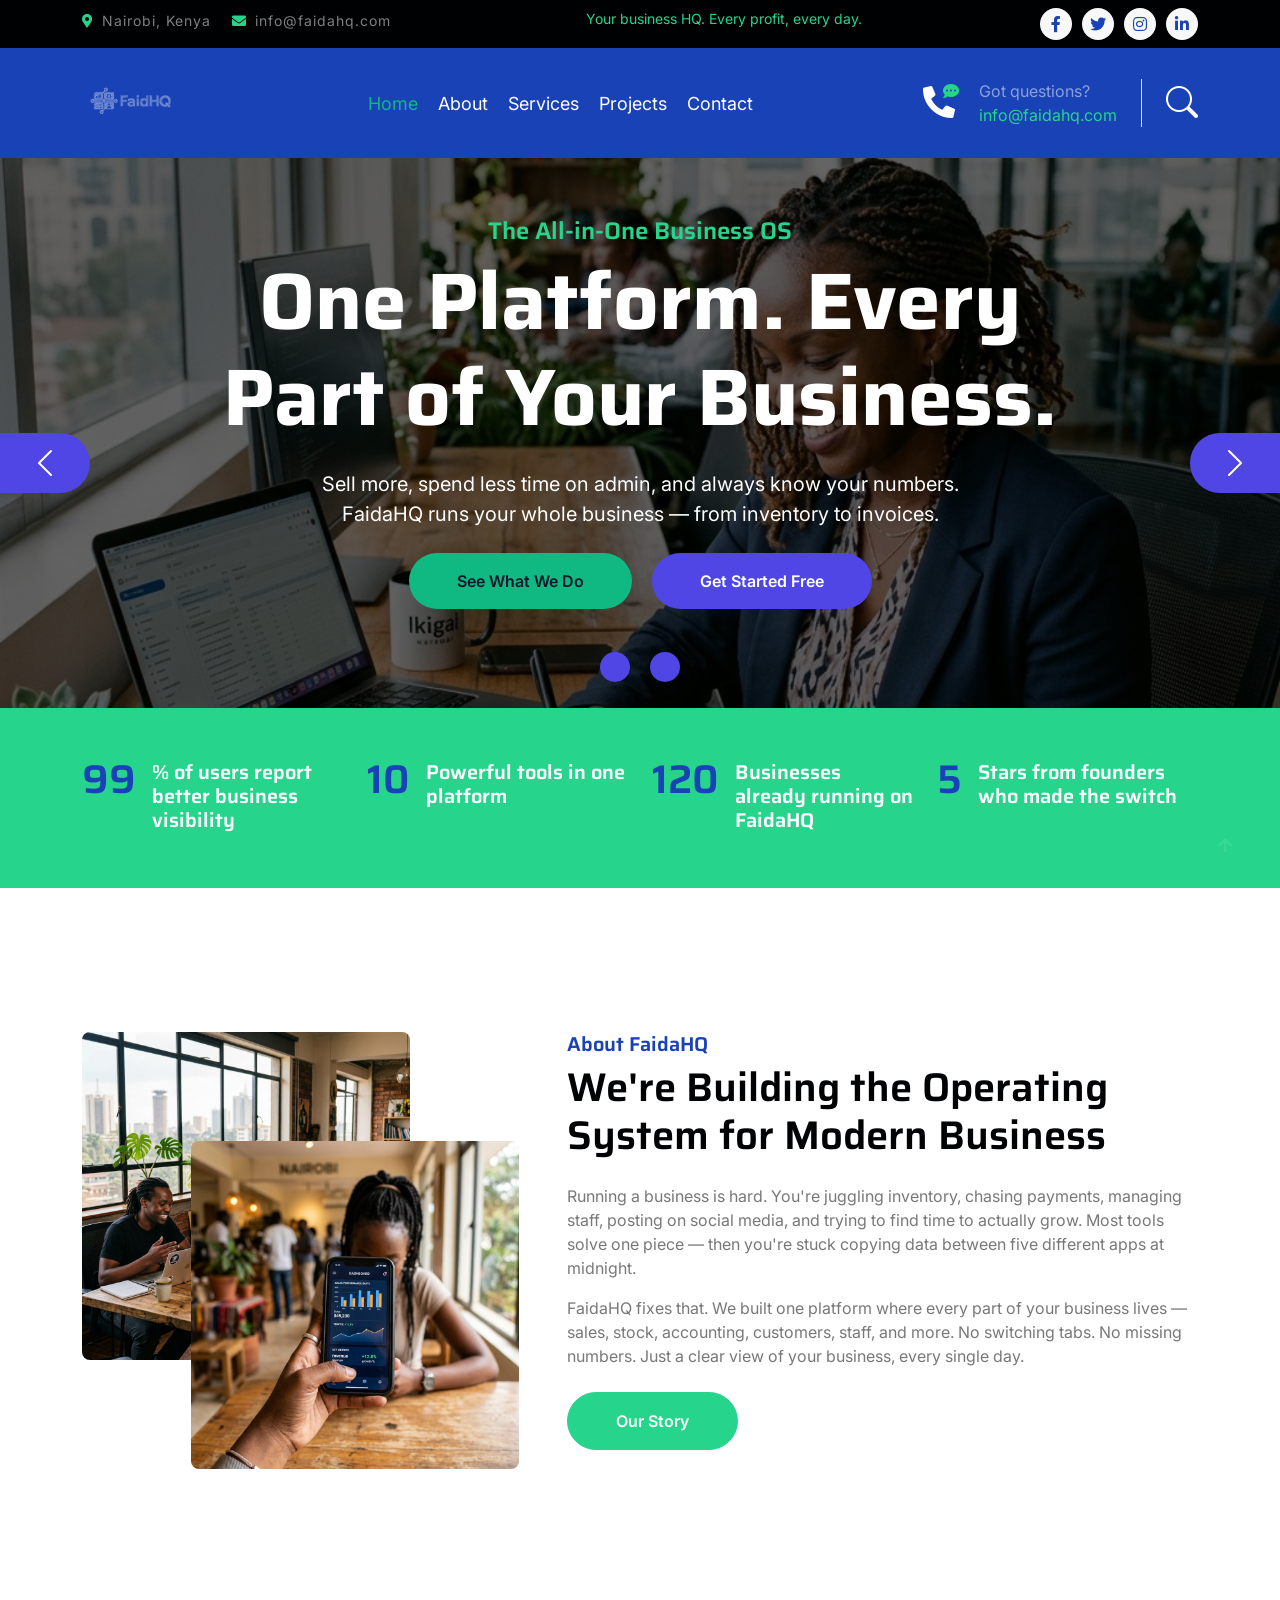
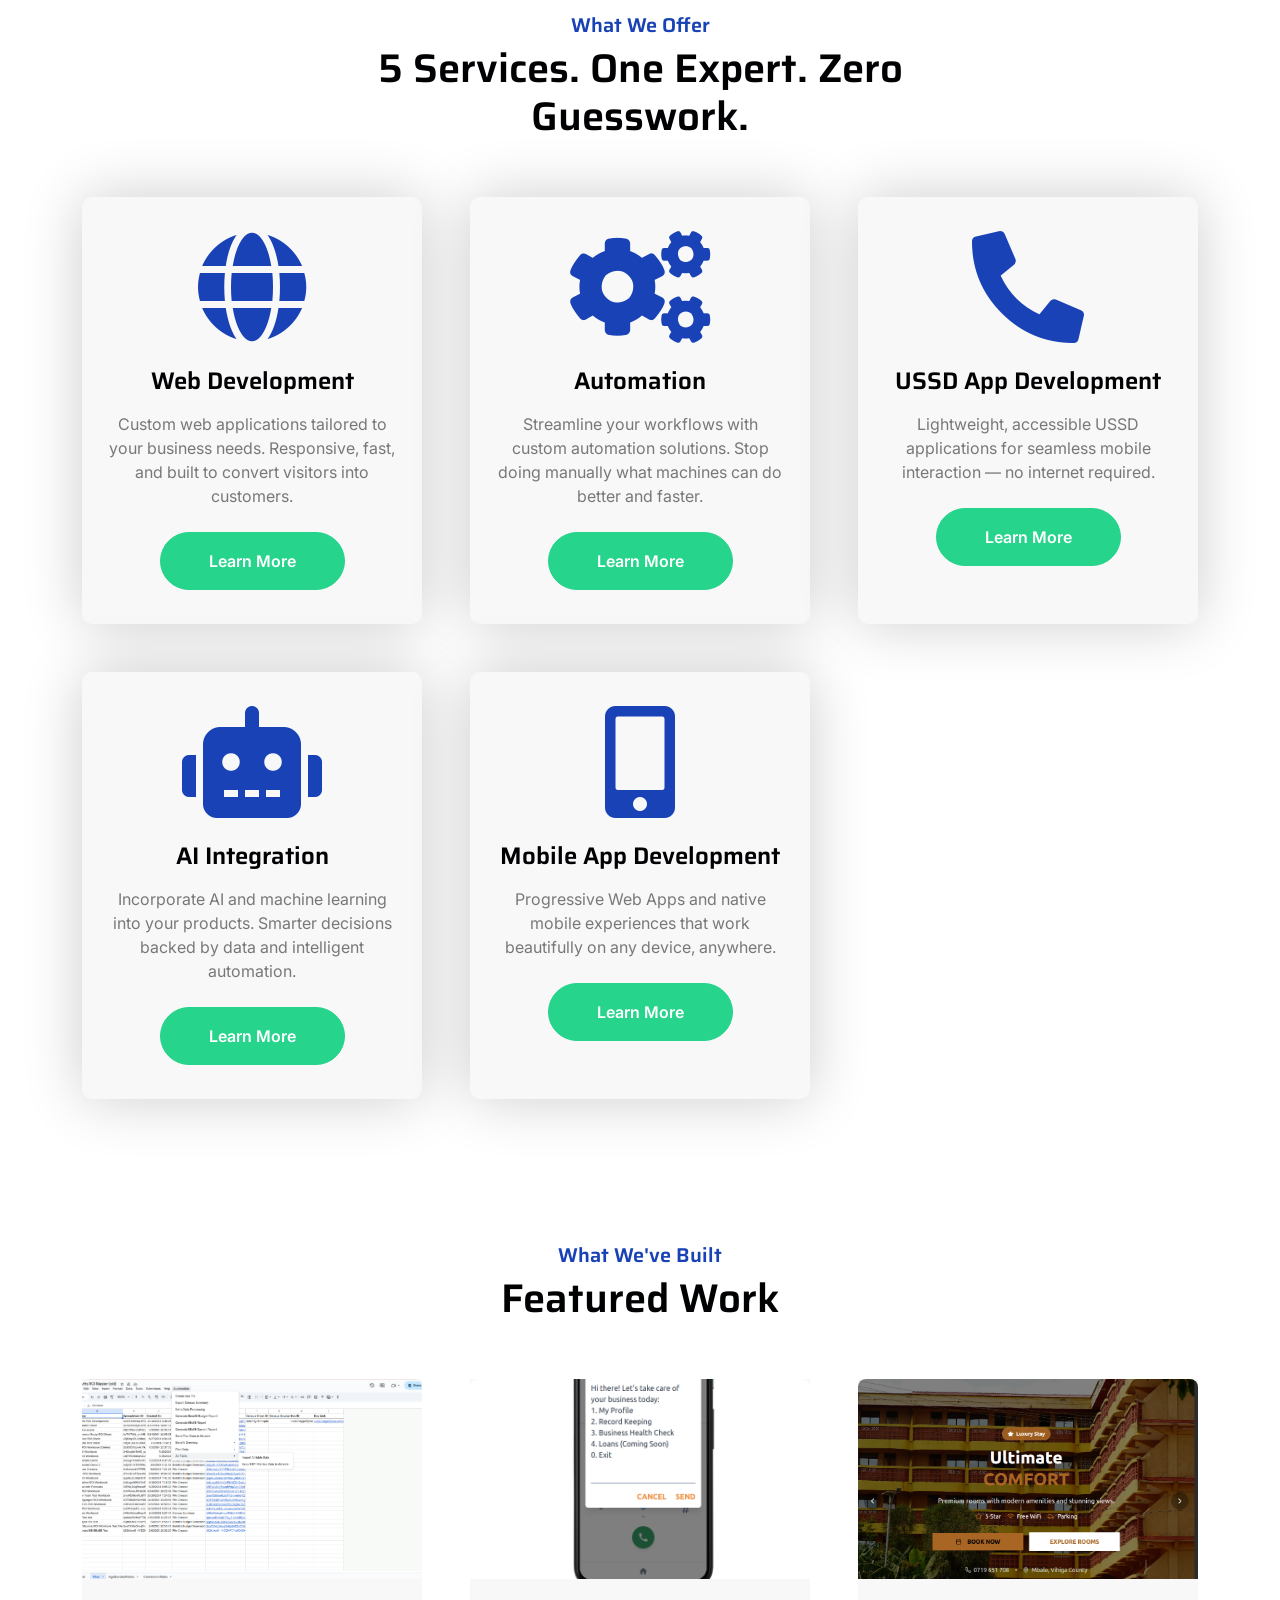
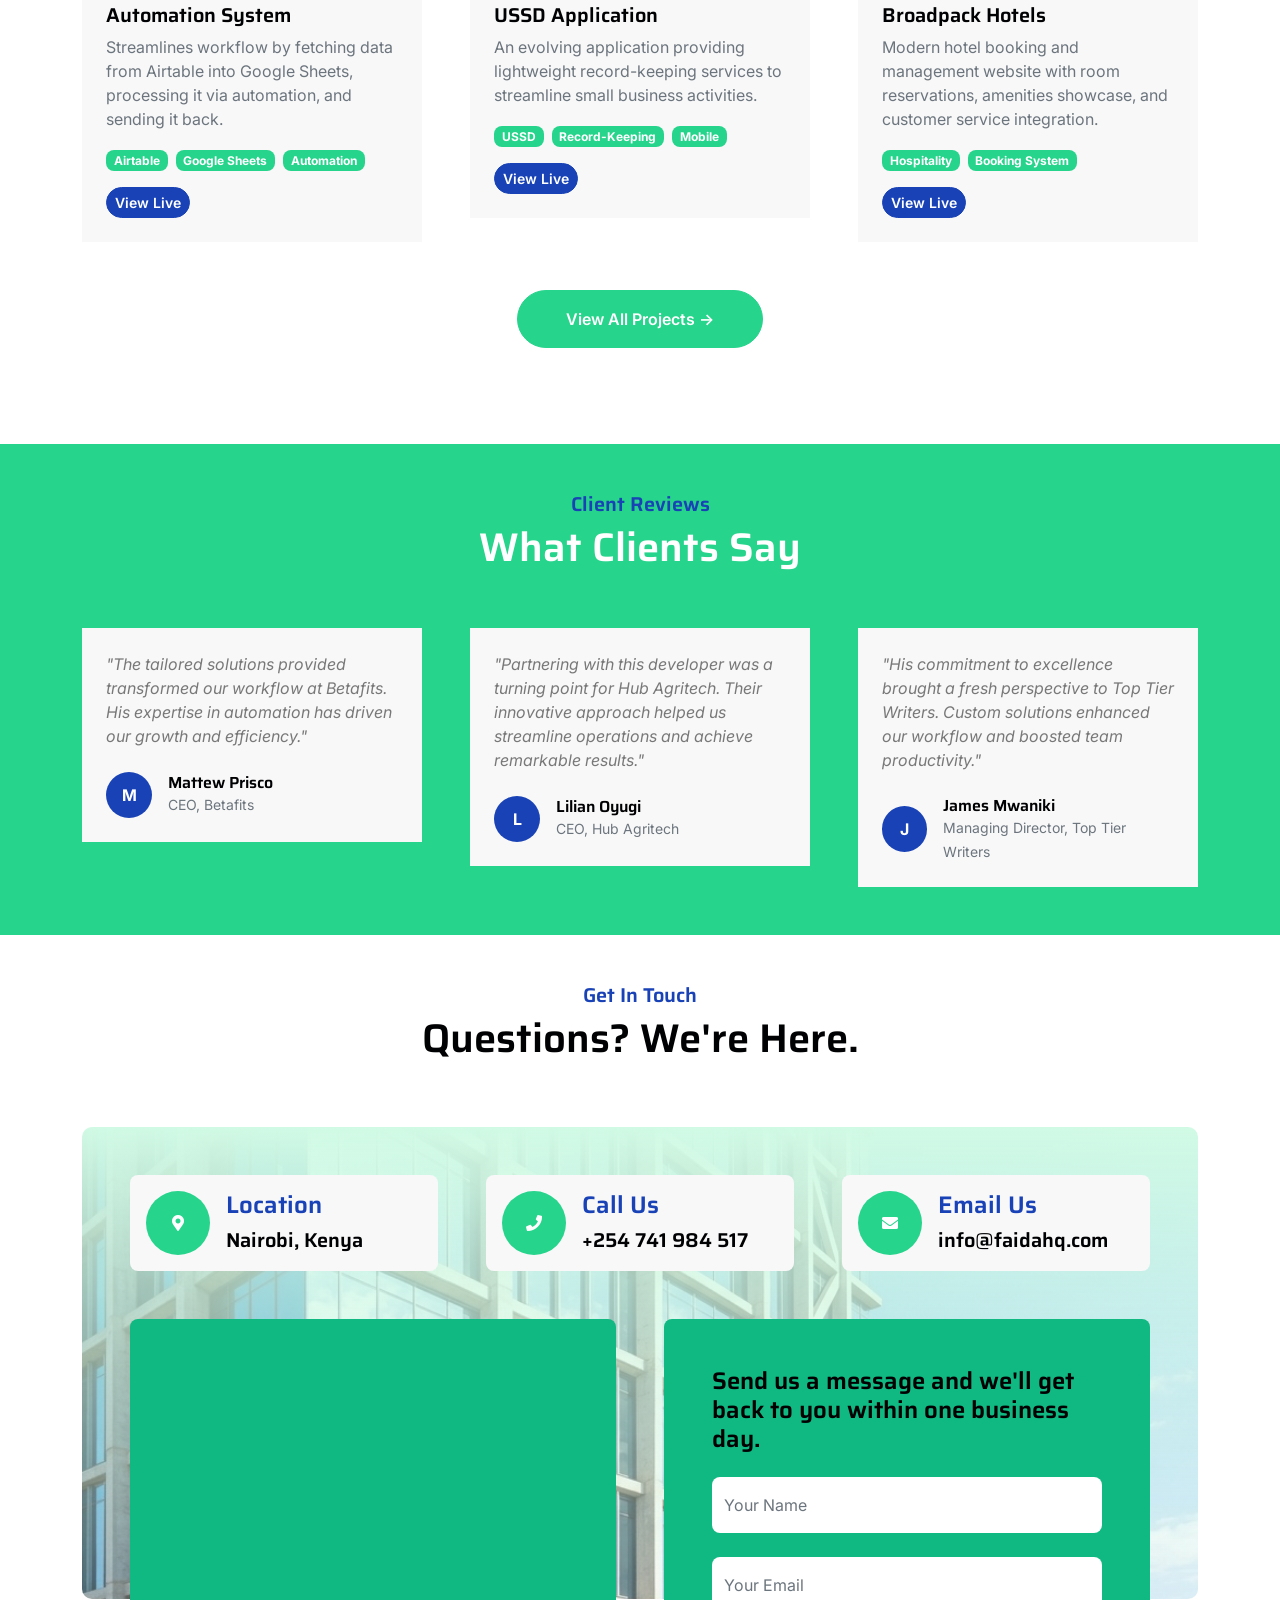
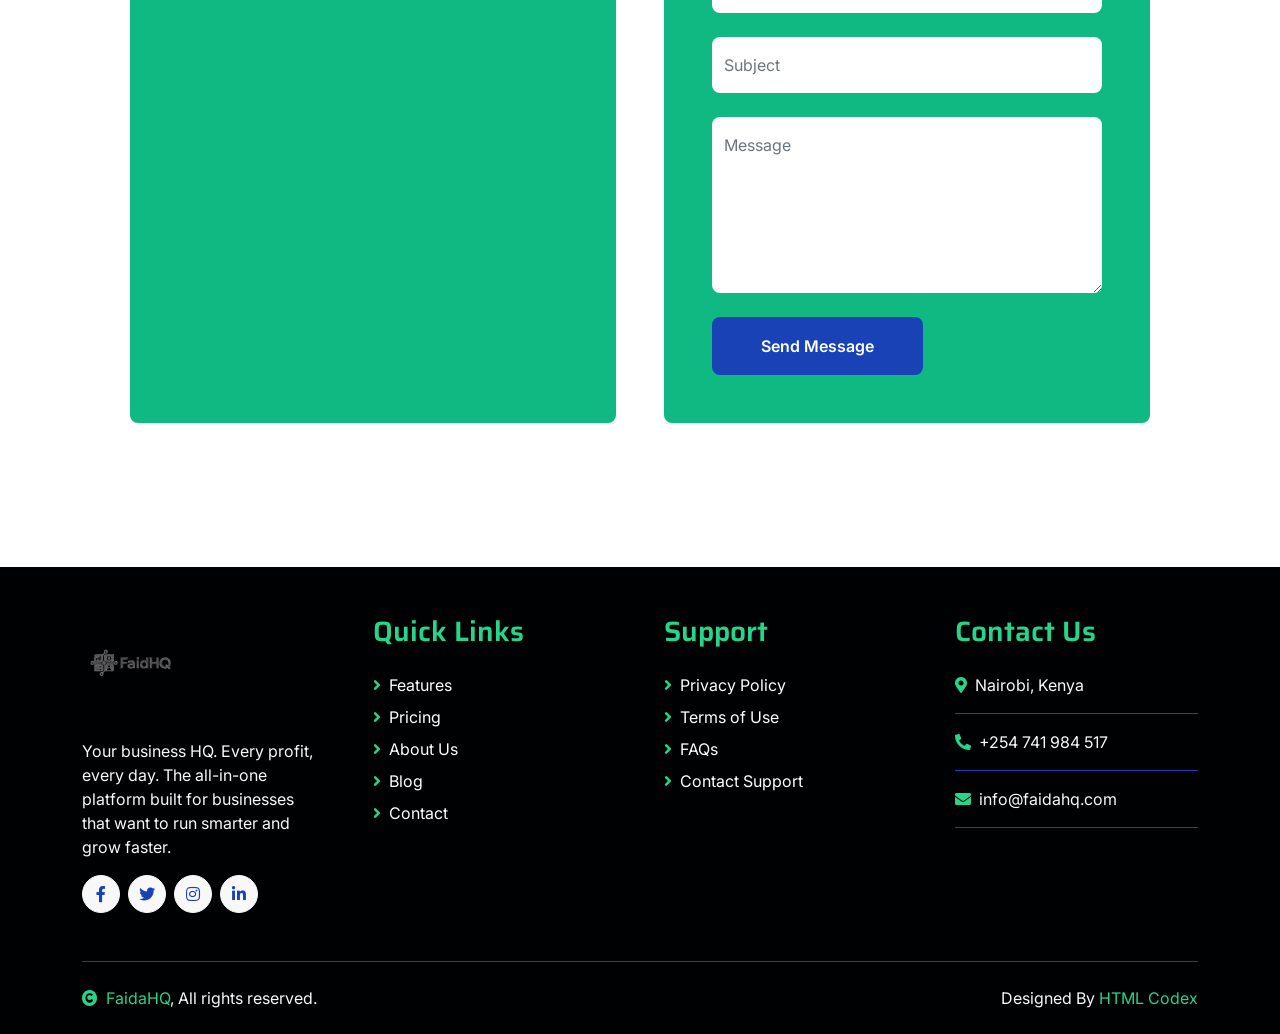
==== index.html @ f191b450 "Initial Commit" ====
<!doctype html>
<html lang="en">
   <head>
      <meta charset="utf-8" />
      <title>FaidaHQ - Your Business Operating System</title>
      <meta content="width=device-width, initial-scale=1.0" name="viewport" />
      <meta
         content="business OS, inventory management, sales tracking, AI business agent, e-commerce"
         name="keywords"
      />
      <meta
         content="FaidaHQ is the all-in-one business operating system. Sell more, automate the boring stuff, and always know your numbers."
         name="description"
      />

      <!-- Google Web Fonts -->
      <link rel="preconnect" href="https://fonts.googleapis.com" />
      <link rel="preconnect" href="https://fonts.gstatic.com" crossorigin />
      <link
         href="https://fonts.googleapis.com/css2?family=Inter:wght@400;500;600&family=Saira:wght@500;600;700&display=swap"
         rel="stylesheet"
      />

      <!-- Icon Font Stylesheet -->
      <link
         href="https://cdnjs.cloudflare.com/ajax/libs/font-awesome/5.10.0/css/all.min.css"
         rel="stylesheet"
      />
      <link
         href="https://cdn.jsdelivr.net/npm/bootstrap-icons@1.4.1/font/bootstrap-icons.css"
         rel="stylesheet"
      />

      <!-- Libraries Stylesheet -->
      <link href="/lib/animate/animate.min.css" rel="stylesheet" />

      <!-- Customized Bootstrap Stylesheet -->
      <link href="/css/bootstrap.min.css" rel="stylesheet" />

      <!-- Template Stylesheet -->
      <link href="/css/style.css" rel="stylesheet" />
   </head>

   <body>
      <!-- Spinner Start -->
      <div
         id="spinner"
         class="show position-fixed translate-middle w-100 vh-100 top-50 start-50 d-flex align-items-center justify-content-center"
      >
         <div class="spinner-grow text-primary" role="status"></div>
      </div>
      <!-- Spinner End -->

      
      <faidahq-navbar active="home"></faidahq-navbar>
      <!-- Carousel Start -->
      <div class="container-fluid px-0">
         <div id="carouselId" class="carousel slide" data-bs-ride="carousel">
            <ol class="carousel-indicators">
               <li
                  data-bs-target="#carouselId"
                  data-bs-slide-to="0"
                  class="active"
                  aria-current="true"
                  aria-label="First slide"
               ></li>
               <li
                  data-bs-target="#carouselId"
                  data-bs-slide-to="1"
                  aria-label="Second slide"
               ></li>
            </ol>
            <div class="carousel-inner" role="listbox">
               <div class="carousel-item active">
                  <img
                     src="/img/carousel-1.jpg"
                     class="img-fluid"
                     alt="FaidaHQ Business OS"
                  />
                  <div class="carousel-caption">
                     <div class="container carousel-content">
                        <h6 class="text-secondary h4 animated fadeInUp">
                           The All-in-One Business OS
                        </h6>
                        <h1
                           class="text-white display-1 mb-4 animated fadeInRight"
                        >
                           One Platform. Every Part of Your Business.
                        </h1>
                        <p
                           class="mb-4 text-white fs-5 animated fadeInDown d-none d-md-block"
                        >
                           Sell more, spend less time on admin, and always know
                           your numbers. FaidaHQ runs your whole business — from
                           inventory to invoices.
                        </p>
                        <div class="carousel-btns">
                           <a href="/service/" class="me-2"
                              ><button
                                 type="button"
                                 class="px-4 py-sm-3 px-sm-5 btn btn-primary rounded-pill carousel-content-btn1 animated fadeInLeft"
                              >
                                 See What We Do
                              </button></a
                           >
                           <a href="/contact/" class="ms-2"
                              ><button
                                 type="button"
                                 class="px-4 py-sm-3 px-sm-5 btn btn-primary rounded-pill carousel-content-btn2 animated fadeInRight"
                              >
                                 Get Started Free
                              </button></a
                           >
                        </div>
                     </div>
                  </div>
               </div>
               <div class="carousel-item">
                  <img
                     src="/img/carousel-2.jpg"
                     class="img-fluid"
                     alt="FaidaHQ - Run smarter"
                  />
                  <div class="carousel-caption">
                     <div class="container carousel-content">
                        <h6 class="text-secondary h4 animated fadeInUp">
                           Built for Modern Business
                        </h6>
                        <h1
                           class="text-white display-1 mb-4 animated fadeInLeft"
                        >
                           Your Business HQ. Every Profit, Every Day.
                        </h1>
                        <p
                           class="mb-4 text-white fs-5 animated fadeInDown d-none d-md-block"
                        >
                           From inventory to invoices, social media to staff —
                           FaidaHQ handles the operations so you can focus on
                           growth.
                        </p>
                        <div class="carousel-btns">
                           <a href="/service/" class="me-2"
                              ><button
                                 type="button"
                                 class="px-4 py-sm-3 px-sm-5 btn btn-primary rounded-pill carousel-content-btn1 animated fadeInLeft"
                              >
                                 Explore Features
                              </button></a
                           >
                           <a href="/contact/" class="ms-2"
                              ><button
                                 type="button"
                                 class="px-4 py-sm-3 px-sm-5 btn btn-primary rounded-pill carousel-content-btn2 animated fadeInRight"
                              >
                                 Try FaidaHQ
                              </button></a
                           >
                        </div>
                     </div>
                  </div>
               </div>
            </div>
            <button
               class="carousel-control-prev"
               type="button"
               data-bs-target="#carouselId"
               data-bs-slide="prev"
            >
               <span
                  class="carousel-control-prev-icon"
                  aria-hidden="true"
               ></span>
               <span class="visually-hidden">Previous</span>
            </button>
            <button
               class="carousel-control-next"
               type="button"
               data-bs-target="#carouselId"
               data-bs-slide="next"
            >
               <span
                  class="carousel-control-next-icon"
                  aria-hidden="true"
               ></span>
               <span class="visually-hidden">Next</span>
            </button>
         </div>
      </div>
      <!-- Carousel End -->

      
      <faidahq-facts></faidahq-facts>
      <!-- About Start -->
      <div class="container-fluid py-5 my-5">
         <div class="container pt-5">
            <div class="row g-5">
               <div
                  class="col-lg-5 col-md-6 col-sm-12 wow fadeIn"
                  data-wow-delay=".3s"
               >
                  <div class="h-100 position-relative">
                     <img
                        src="/img/about-1.jpg"
                        class="img-fluid w-75 rounded"
                        alt=""
                        style="margin-bottom: 25%"
                     />
                     <div
                        class="position-absolute w-75"
                        style="top: 25%; left: 25%"
                     >
                        <img
                           src="/img/about-2.jpg"
                           class="img-fluid w-100 rounded"
                           alt=""
                        />
                     </div>
                  </div>
               </div>
               <div
                  class="col-lg-7 col-md-6 col-sm-12 wow fadeIn"
                  data-wow-delay=".5s"
               >
                  <h5 class="text-primary">About FaidaHQ</h5>
                  <h1 class="mb-4">
                     We're Building the Operating System for Modern Business
                  </h1>
                  <p>
                     Running a business is hard. You're juggling inventory,
                     chasing payments, managing staff, posting on social media,
                     and trying to find time to actually grow. Most tools solve
                     one piece — then you're stuck copying data between five
                     different apps at midnight.
                  </p>
                  <p class="mb-4">
                     FaidaHQ fixes that. We built one platform where every part
                     of your business lives — sales, stock, accounting,
                     customers, staff, and more. No switching tabs. No missing
                     numbers. Just a clear view of your business, every single
                     day.
                  </p>
                  <a
                     href="/about/"
                     class="btn btn-secondary rounded-pill px-5 py-3 text-white"
                     >Our Story</a
                  >
               </div>
            </div>
         </div>
      </div>
      <!-- About End -->

      <!-- Services Start -->
      <div class="container-fluid services py-5 mb-5">
         <div class="container">
            <div
               class="text-center mx-auto pb-5 wow fadeIn"
               data-wow-delay=".3s"
               style="max-width: 600px"
            >
               <h5 class="text-primary">What We Offer</h5>
               <h1>5 Services. One Expert. Zero Guesswork.</h1>
            </div>
            <div class="row g-5 services-inner">
               <faidahq-service-card
                  icon="fas fa-globe"
                  title="Web Development"
                  description="Custom web applications tailored to your business needs. Responsive, fast, and built to convert visitors into customers."
                  href="/service-web-development/"
                  wow-delay=".3s">
               </faidahq-service-card>
               <faidahq-service-card
                  icon="fas fa-cogs"
                  title="Automation"
                  description="Streamline your workflows with custom automation solutions. Stop doing manually what machines can do better and faster."
                  href="/service-automation/"
                  wow-delay=".5s">
               </faidahq-service-card>
               <faidahq-service-card
                  icon="fas fa-phone-alt"
                  title="USSD App Development"
                  description="Lightweight, accessible USSD applications for seamless mobile interaction — no internet required."
                  href="/service-ussd/"
                  wow-delay=".7s">
               </faidahq-service-card>
               <faidahq-service-card
                  icon="fas fa-robot"
                  title="AI Integration"
                  description="Incorporate AI and machine learning into your products. Smarter decisions backed by data and intelligent automation."
                  href="/service-ai-integration/"
                  wow-delay=".3s">
               </faidahq-service-card>
               <faidahq-service-card
                  icon="fas fa-mobile-alt"
                  title="Mobile App Development"
                  description="Progressive Web Apps and native mobile experiences that work beautifully on any device, anywhere."
                  href="/service-mobile/"
                  wow-delay=".5s">
               </faidahq-service-card>
            </div>
         </div>
      </div>
      <!-- Services End -->

      <!-- Blog Start -->
      <!-- <div class="container-fluid blog py-5 mb-5">
            <div class="container">
                <div class="text-center mx-auto pb-5 wow fadeIn" data-wow-delay=".3s" style="max-width: 600px;">
                    <h5 class="text-primary">FaidaHQ Insights</h5>
                    <h1>Tips & Stories for Business Owners</h1>
                </div>
                <div class="row g-5 justify-content-center">
                    <div class="col-12 col-md-6 col-lg-6 col-xl-4 wow fadeIn" data-wow-delay=".3s">
                        <div class="blog-item position-relative bg-light rounded">
                            <img src="/img/blog-1.jpg" class="img-fluid w-100 rounded-top" alt="">
                            <span class="position-absolute px-4 py-3 bg-primary text-white rounded" style="top: -28px; right: 20px;">Operations</span>
                            <div class="blog-btn d-flex justify-content-between position-relative px-3" style="margin-top: -75px;">
                                <div class="blog-icon btn btn-secondary px-3 rounded-pill my-auto">
                                    <a href="" class="btn text-white">Read More</a>
                                </div>
                                <div class="blog-btn-icon btn btn-secondary px-4 py-3 rounded-pill ">
                                    <div class="blog-icon-1">
                                        <p class="text-white px-2">Share<i class="fa fa-arrow-right ms-3"></i></p>
                                    </div>
                                    <div class="blog-icon-2">
                                        <a href="" class="btn me-1"><i class="fab fa-facebook-f text-white"></i></a>
                                        <a href="" class="btn me-1"><i class="fab fa-twitter text-white"></i></a>
                                        <a href="" class="btn me-1"><i class="fab fa-instagram text-white"></i></a>
                                    </div>
                                </div>
                            </div>
                            <div class="blog-content text-center position-relative px-3" style="margin-top: -25px;">
                                <img src="/img/admin.jpg" class="img-fluid rounded-circle border border-4 border-white mb-3" alt="">
                                <h5 class="">By FaidaHQ Team</h5>
                                <span class="text-secondary">12 January 2025</span>
                                <p class="py-2">How a Nairobi retail shop cut stock losses by 40% after switching to automated inventory tracking.</p>
                            </div>
                            <div class="blog-coment d-flex justify-content-between px-4 py-2 border bg-primary rounded-bottom">
                                <a href="" class="text-white"><small><i class="fas fa-share me-2 text-secondary"></i>Share</small></a>
                                <a href="" class="text-white"><small><i class="fa fa-comments me-2 text-secondary"></i>Comments</small></a>
                            </div>
                        </div>
                    </div>
                    <div class="col-12 col-md-6 col-lg-6 col-xl-4 wow fadeIn" data-wow-delay=".5s">
                        <div class="blog-item position-relative bg-light rounded">
                            <img src="/img/blog-2.jpg" class="img-fluid w-100 rounded-top" alt="">
                            <span class="position-absolute px-4 py-3 bg-primary text-white rounded" style="top: -28px; right: 20px;">Growth</span>
                            <div class="blog-btn d-flex justify-content-between position-relative px-3" style="margin-top: -75px;">
                                <div class="blog-icon btn btn-secondary px-3 rounded-pill my-auto">
                                    <a href="" class="btn text-white ">Read More</a>
                                </div>
                                <div class="blog-btn-icon btn btn-secondary px-4 py-3 rounded-pill ">
                                    <div class="blog-icon-1">
                                        <p class="text-white px-2">Share<i class="fa fa-arrow-right ms-3"></i></p>
                                    </div>
                                    <div class="blog-icon-2">
                                        <a href="" class="btn me-1"><i class="fab fa-facebook-f text-white"></i></a>
                                        <a href="" class="btn me-1"><i class="fab fa-twitter text-white"></i></a>
                                        <a href="" class="btn me-1"><i class="fab fa-instagram text-white"></i></a>
                                    </div>
                                </div>
                            </div>
                            <div class="blog-content text-center position-relative px-3" style="margin-top: -25px;">
                                <img src="/img/admin.jpg" class="img-fluid rounded-circle border border-4 border-white mb-3" alt="">
                                <h5 class="">By FaidaHQ Team</h5>
                                <span class="text-secondary">3 March 2025</span>
                                <p class="py-2">Turn your social media into a real sales channel — without spending hours on content every week.</p>
                            </div>
                            <div class="blog-coment d-flex justify-content-between px-4 py-2 border bg-primary rounded-bottom">
                                <a href="" class="text-white"><small><i class="fas fa-share me-2 text-secondary"></i>Share</small></a>
                                <a href="" class="text-white"><small><i class="fa fa-comments me-2 text-secondary"></i>Comments</small></a>
                            </div>
                        </div>
                    </div>
                    <div class="col-12 col-md-6 col-lg-6 col-xl-4 wow fadeIn" data-wow-delay=".7s">
                        <div class="blog-item position-relative bg-light rounded">
                            <img src="/img/blog-3.jpg" class="img-fluid w-100 rounded-top" alt="">
                            <span class="position-absolute px-4 py-3 bg-primary text-white rounded" style="top: -28px; right: 20px;">Product</span>
                            <div class="blog-btn d-flex justify-content-between position-relative px-3" style="margin-top: -75px;">
                                <div class="blog-icon btn btn-secondary px-3 rounded-pill my-auto">
                                    <a href="" class="btn text-white ">Read More</a>
                                </div>
                                <div class="blog-btn-icon btn btn-secondary px-4 py-3 rounded-pill ">
                                    <div class="blog-icon-1">
                                        <p class="text-white px-2">Share<i class="fa fa-arrow-right ms-3"></i></p>
                                    </div>
                                    <div class="blog-icon-2">
                                        <a href="" class="btn me-1"><i class="fab fa-facebook-f text-white"></i></a>
                                        <a href="" class="btn me-1"><i class="fab fa-twitter text-white"></i></a>
                                        <a href="" class="btn me-1"><i class="fab fa-instagram text-white"></i></a>
                                    </div>
                                </div>
                            </div>
                            <div class="blog-content text-center position-relative px-3" style="margin-top: -25px;">
                                <img src="/img/admin.jpg" class="img-fluid rounded-circle border border-4 border-white mb-3" alt="">
                                <h5 class="">By FaidaHQ Team</h5>
                                <span class="text-secondary">18 May 2025</span>
                                <p class="py-2">Why offline-first matters: how USSD access keeps businesses running even when the internet cuts out.</p>
                            </div>
                            <div class="blog-coments d-flex justify-content-between px-4 py-2 border bg-primary rounded-bottom">
                                <a href="" class="text-white"><small><i class="fas fa-share me-2 text-secondary"></i>Share</small></a>
                                <a href="" class="text-white"><small><i class="fa fa-comments me-2 text-secondary"></i>Comments</small></a>
                            </div>
                        </div>
                    </div>
                </div>
            </div>
        </div> -->
      <!-- Blog End -->

      <!-- Featured Projects Start -->
      <div class="container-fluid py-5 my-5">
         <div class="container">
            <div class="text-center mx-auto pb-5 wow fadeIn" data-wow-delay=".3s" style="max-width: 600px">
               <h5 class="text-primary">What We've Built</h5>
               <h1>Featured Work</h1>
            </div>
            <div class="row g-5">
               <div class="col-12 col-md-6 col-lg-4 wow fadeIn" data-wow-delay=".3s">
                  <div class="services-item bg-light">
                     <img src="/img/automation-system.png" alt="Automation System" class="w-100 rounded-top" style="height: 200px; object-fit: cover" />
                     <div class="p-4">
                        <h5 class="mb-2">Automation System</h5>
                        <p class="text-muted mb-3">Streamlines workflow by fetching data from Airtable into Google Sheets, processing it via automation, and sending it back.</p>
                        <div class="mb-3">
                           <span class="badge bg-secondary me-1">Airtable</span>
                           <span class="badge bg-secondary me-1">Google Sheets</span>
                           <span class="badge bg-secondary me-1">Automation</span>
                        </div>
                        <a href="https://mayodi.help" target="_blank" class="btn btn-primary btn-sm rounded-pill">View Live</a>
                     </div>
                  </div>
               </div>
               <div class="col-12 col-md-6 col-lg-4 wow fadeIn" data-wow-delay=".5s">
                  <div class="services-item bg-light">
                     <img src="/img/ussd-application.png" alt="USSD Application" class="w-100 rounded-top" style="height: 200px; object-fit: cover" />
                     <div class="p-4">
                        <h5 class="mb-2">USSD Application</h5>
                        <p class="text-muted mb-3">An evolving application providing lightweight record-keeping services to streamline small business activities.</p>
                        <div class="mb-3">
                           <span class="badge bg-secondary me-1">USSD</span>
                           <span class="badge bg-secondary me-1">Record-Keeping</span>
                           <span class="badge bg-secondary me-1">Mobile</span>
                        </div>
                        <a href="https://mayodi.help" target="_blank" class="btn btn-primary btn-sm rounded-pill">View Live</a>
                     </div>
                  </div>
               </div>
               <div class="col-12 col-md-6 col-lg-4 wow fadeIn" data-wow-delay=".7s">
                  <div class="services-item bg-light">
                     <img src="/img/broadpack.png" alt="Broadpack Hotels" class="w-100 rounded-top" style="height: 200px; object-fit: cover" />
                     <div class="p-4">
                        <h5 class="mb-2">Broadpack Hotels</h5>
                        <p class="text-muted mb-3">Modern hotel booking and management website with room reservations, amenities showcase, and customer service integration.</p>
                        <div class="mb-3">
                           <span class="badge bg-secondary me-1">Hospitality</span>
                           <span class="badge bg-secondary me-1">Booking System</span>
                        </div>
                        <a href="https://broadparkhotels.co.ke" target="_blank" class="btn btn-primary btn-sm rounded-pill">View Live</a>
                     </div>
                  </div>
               </div>
            </div>
            <div class="text-center mt-5 wow fadeIn" data-wow-delay=".3s">
               <a href="/projects/" class="btn btn-secondary text-white px-5 py-3 rounded-pill">View All Projects &rarr;</a>
            </div>
         </div>
      </div>
      <!-- Featured Projects End -->

      <!-- Testimonials Start -->
      <div class="container-fluid bg-secondary py-5">
         <div class="container">
            <div class="text-center mx-auto pb-5 wow fadeIn" data-wow-delay=".3s" style="max-width: 600px">
               <h5 class="text-primary">Client Reviews</h5>
               <h1 class="text-white">What Clients Say</h1>
            </div>
            <div class="row g-5">
               <div class="col-12 col-md-6 col-lg-4 wow fadeIn" data-wow-delay=".3s">
                  <div class="services-item bg-light p-4">
                     <p class="fst-italic mb-4">"The tailored solutions provided transformed our workflow at Betafits. His expertise in automation has driven our growth and efficiency."</p>
                     <div class="d-flex align-items-center">
                        <div class="btn-square bg-primary rounded-circle me-3 d-flex align-items-center justify-content-center" style="width:46px;height:46px">
                           <span class="text-white fw-bold">M</span>
                        </div>
                        <div>
                           <h6 class="mb-0">Mattew Prisco</h6>
                           <small class="text-muted">CEO, Betafits</small>
                        </div>
                     </div>
                  </div>
               </div>
               <div class="col-12 col-md-6 col-lg-4 wow fadeIn" data-wow-delay=".5s">
                  <div class="services-item bg-light p-4">
                     <p class="fst-italic mb-4">"Partnering with this developer was a turning point for Hub Agritech. Their innovative approach helped us streamline operations and achieve remarkable results."</p>
                     <div class="d-flex align-items-center">
                        <div class="btn-square bg-primary rounded-circle me-3 d-flex align-items-center justify-content-center" style="width:46px;height:46px">
                           <span class="text-white fw-bold">L</span>
                        </div>
                        <div>
                           <h6 class="mb-0">Lilian Oyugi</h6>
                           <small class="text-muted">CEO, Hub Agritech</small>
                        </div>
                     </div>
                  </div>
               </div>
               <div class="col-12 col-md-6 col-lg-4 wow fadeIn" data-wow-delay=".7s">
                  <div class="services-item bg-light p-4">
                     <p class="fst-italic mb-4">"His commitment to excellence brought a fresh perspective to Top Tier Writers. Custom solutions enhanced our workflow and boosted team productivity."</p>
                     <div class="d-flex align-items-center">
                        <div class="btn-square bg-primary rounded-circle me-3 d-flex align-items-center justify-content-center" style="width:46px;height:46px">
                           <span class="text-white fw-bold">J</span>
                        </div>
                        <div>
                           <h6 class="mb-0">James Mwaniki</h6>
                           <small class="text-muted">Managing Director, Top Tier Writers</small>
                        </div>
                     </div>
                  </div>
               </div>
            </div>
         </div>
      </div>
      <!-- Testimonials End -->

      <!-- Contact Start -->
      <div class="container-fluid py-5 mb-5">
         <div class="container">
            <div
               class="text-center mx-auto pb-5 wow fadeIn"
               data-wow-delay=".3s"
               style="max-width: 600px"
            >
               <h5 class="text-primary">Get In Touch</h5>
               <h1 class="mb-3">Questions? We're Here.</h1>
            </div>
            <div class="contact-detail position-relative p-4 p-md-5">
               <div class="row g-5 mb-5 justify-content-center">
                  <div
                     class="col-12 col-lg-6 col-xl-4 wow fadeIn"
                     data-wow-delay=".3s"
                  >
                     <div class="d-flex bg-light p-3 rounded">
                        <div
                           class="flex-shrink-0 btn-square bg-secondary rounded-circle"
                           style="width: 64px; height: 64px"
                        >
                           <i class="fas fa-map-marker-alt text-white"></i>
                        </div>
                        <div class="ms-3">
                           <h4 class="text-primary">Location</h4>
                           <a href="#" class="h5">Nairobi, Kenya</a>
                        </div>
                     </div>
                  </div>
                  <div
                     class="col-12 col-lg-6 col-xl-4 wow fadeIn"
                     data-wow-delay=".5s"
                  >
                     <div class="d-flex bg-light p-3 rounded">
                        <div
                           class="flex-shrink-0 btn-square bg-secondary rounded-circle"
                           style="width: 64px; height: 64px"
                        >
                           <i class="fa fa-phone text-white"></i>
                        </div>
                        <div class="ms-3">
                           <h4 class="text-primary">Call Us</h4>
                           <a
                              class="h5"
                              href="tel:+254707317185"
                              target="_blank"
                              >+254 741 984 517</a
                           >
                        </div>
                     </div>
                  </div>
                  <div
                     class="col-12 col-lg-6 col-xl-4 wow fadeIn"
                     data-wow-delay=".7s"
                  >
                     <div class="d-flex bg-light p-3 rounded">
                        <div
                           class="flex-shrink-0 btn-square bg-secondary rounded-circle"
                           style="width: 64px; height: 64px"
                        >
                           <i class="fa fa-envelope text-white"></i>
                        </div>
                        <div class="ms-3">
                           <h4 class="text-primary">Email Us</h4>
                           <a
                              class="h5"
                              href="mailto:info@faidahq.com"
                              target="_blank"
                              >info@faidahq.com</a
                           >
                        </div>
                     </div>
                  </div>
               </div>
               <div class="row g-5">
                  <div class="col-lg-6 wow fadeIn" data-wow-delay=".3s">
                     <div class="p-4 p-md-5 h-100 rounded contact-map">
                        <iframe
                           class="rounded w-100 h-100"
                           src="https://www.google.com/maps/embed?pb=!1m18!1m12!1m3!1d255281.19036281522!2d36.70730994179689!3d-1.3028617992618888!2m3!1f0!2f0!3f0!3m2!1i1024!2i768!4f13.1!3m3!1m2!1s0x182f1172d84d49a7%3A0xf7cf0254b297924c!2sNairobi%2C%20Kenya!5e0!3m2!1sen!2sus!4v1700000000000!5m2!1sen!2sus"
                           style="border: 0; min-height: 300px"
                           allowfullscreen=""
                           loading="lazy"
                           referrerpolicy="no-referrer-when-downgrade"
                        ></iframe>
                     </div>
                  </div>
                  <div class="col-lg-6 wow fadeIn" data-wow-delay=".5s">
                     <div class="p-4 p-md-5 rounded contact-form">
                        <h4 class="mb-4">
                           Send us a message and we'll get back to you within
                           one business day.
                        </h4>
                        <div class="mb-4">
                           <input
                              type="text"
                              class="form-control border-0 py-3"
                              placeholder="Your Name"
                           />
                        </div>
                        <div class="mb-4">
                           <input
                              type="email"
                              class="form-control border-0 py-3"
                              placeholder="Your Email"
                           />
                        </div>
                        <div class="mb-4">
                           <input
                              type="text"
                              class="form-control border-0 py-3"
                              placeholder="Subject"
                           />
                        </div>
                        <div class="mb-4">
                           <textarea
                              class="w-100 form-control border-0 py-3"
                              rows="6"
                              cols="10"
                              placeholder="Message"
                           ></textarea>
                        </div>
                        <div class="text-start">
                           <button
                              class="btn bg-primary text-white py-3 px-5"
                              type="button"
                           >
                              Send Message
                           </button>
                        </div>
                     </div>
                  </div>
               </div>
            </div>
         </div>
      </div>
      <!-- Contact End -->

      
      <faidahq-footer></faidahq-footer>
      <!-- Back to Top -->
      <a
         href="#"
         class="btn btn-secondary btn-square rounded-circle back-to-top"
         ><i class="fa fa-arrow-up text-white"></i
      ></a>

      <!-- JavaScript Libraries -->
      <script src="https://ajax.googleapis.com/ajax/libs/jquery/3.6.4/jquery.min.js"></script>
      <script src="https://cdn.jsdelivr.net/npm/bootstrap@5.0.0/dist/js/bootstrap.bundle.min.js"></script>
      <script src="/lib/wow/wow.min.js"></script>
      <script src="/lib/easing/easing.min.js"></script>
      <script src="/lib/waypoints/waypoints.min.js"></script>

      <!-- Template Javascript -->
            <!-- Web Components -->
      <script src="/js/components.js"></script>
      <script src="/js/main.js"></script>
   </body>
</html>
---- css/style.css ----
/*** Global ***/
:root {
    --bs-primary: #4f46e5;
    --bs-primary-rgb: 79, 70, 229;
    --bs-secondary: #10b981;
    --bs-secondary-rgb: 16, 185, 129;
    --bs-dark: #0f172a;
    --bs-dark-rgb: 15, 23, 42;
    --bs-light: #f8fafc;
    --bs-light-rgb: 248, 250, 252;
}

html, body { overflow-x: hidden; }

/*** Spinner Start ***/

#spinner {
    opacity: 0;
    visibility: hidden;
    transition: opacity .8s ease-out, visibility 0s linear .5s;
    z-index: 99999;
 }

 #spinner.show {
     transition: opacity .8s ease-out, visibility 0s linear .0s;
     visibility: visible;
     opacity: 1;
 }

/*** Spinner End ***/


/*** Button Start ***/
.btn {
    font-weight: 600;
    transition: .5s;
}

.btn-square {
    width: 38px;
    height: 38px;
}

.btn-sm-square {
    width: 32px;
    height: 32px;
}

.btn-md-square {
    width: 46px;
    height: 46px;
}

.btn-lg-square {
    width: 58px;
    height: 58px;
}

.btn-square,
.btn-sm-square,
.btn-md-square,
.btn-lg-square {
    padding: 0;
    display: flex;
    align-items: center;
    justify-content: center;
    font-weight: normal;
}

.back-to-top {
    position: fixed;
    width: 50px;
    height: 50px;
    right: 30px;
    bottom: 30px;
    z-index: 99;
}

/*** Button End ***/


/*** Topbar Start ***/

.topbar .top-info {
    letter-spacing: 1px;
}

.topbar .top-link {
    display: flex;
    align-items: center;
    justify-content: center;
}

.topbar .top-link a {
    margin-right: 10px;
}

#note {
    max-width: 500px;
    overflow: hidden;
}

#note small {
    position: relative;
    display: inline-block;
    animation: mymove 5s infinite;
    animation-timing-function: all;
}

@keyframes mymove {
    from {left: -100%;}
    to {left: 100%;}
}

/*** Topbar End ***/


/*** Navbar Start ***/
.navbar .navbar-nav {
    padding: 15px 0;
}

.navbar .navbar-nav .nav-link {
    padding: 10px;
    color: var(--bs-white);
    font-size: 18px;
    outline: none;
    
}

.navbar .navbar-nav .nav-link:hover,
.navbar .navbar-nav .nav-link.active {
    color: var(--bs-secondary) !important;
}

.navbar .dropdown-toggle::after {
    border: none;
    content: "\f107";
    font-family: "font awesome 5 free";
    font-weight: 900;
    vertical-align: middle;
    margin-left: 8px;
}

@media (min-width: 992px) {
    .navbar .nav-item .dropdown-menu {
        display: block;
        visibility: hidden;
        top: 100%;
        transform: rotateX(-75deg);
        transform-origin: 0% 0%;
        transition: .5s;
        opacity: 0;
    }
}

.navbar .nav-item:hover .dropdown-menu {
    transform: rotateX(0deg);
    visibility: visible;
    transition: .5s;
    opacity: 1;
}

/*** Navbar End ***/


/*** Carousel Start ***/

.carousel-item {
    position: relative;
    height: 550px;
}

.carousel-item img {
    width: 100%;
    height: 100%;
    object-fit: cover;
}

.carousel-item::after {
    content: "";
    width: 100%;
    height: 100%;
    position: absolute;
    top: 0;
    left: 0;
    background: rgba(0, 0, 0, .6);
}

.carousel-caption {
    height: 100%;
    display: flex;
    align-items: center;
    justify-content: center;
    z-index: 1;
}

.carousel-item p {
    max-width: 700px;
    margin: 0 auto 35px auto;
}

.carousel-control-prev {
    width: 90px;
    height: 60px;
    position: absolute;
    top: 50%;
    left: 0;
    background: var(--bs-primary);
    border-radius: 0 50px 50px 0;
    opacity: 1;
}

.carousel-control-prev:hover {
    background: var(--bs-secondary);
    transition: .8s;
}

.carousel-control-next {
    width: 90px;
    height: 60px;
    position: absolute;
    top: 50%;
    right: 0;
    background: var(--bs-primary);
    border-radius: 50px 0 0 50px;
    opacity: 1;
}

.carousel-control-next:hover {
    background: var(--bs-secondary);
    transition: .8s;
}

.carousel-caption .carousel-content a button.carousel-content-btn1 {
    background: var(--bs-secondary);
    color: var(--bs-dark);
    opacity: 1;
    border: 0;
    border-radius: 20px;
}

.carousel-caption .carousel-content a button.carousel-content-btn1:hover {
    background: var(--bs-primary);
    color: #ffffff;
    border: 0;
    opacity: 1;
    transition: 1s;
    border-radius: 20px;
}

.carousel-caption .carousel-content a button.carousel-content-btn2 {
    background: var(--bs-primary);
    color: var(--bs-white);
    opacity: 1;
    border: 0;
    border-radius: 20px;
}

.carousel-caption .carousel-content a button.carousel-content-btn2:hover {
    background: var(--bs-secondary);
    color: var(--bs-dark);
    border: 0;
    opacity: 1;
    transition: 1s;
    border-radius: 20px;
}

#carouselId .carousel-indicators li {
    width: 30px;
    height: 10px;
    background: var(--bs-primary);
    margin: 10px;
    border-radius: 30px;
    opacity: 1;
}

#carouselId .carousel-indicators li:hover {
    background: var(--bs-secondary);
    opacity: 1;
}

@media (max-width: 992px) {
    .carousel-item {
        height: 500px;
    }

    .carousel-item h1 {
        font-size: 40px !important;
    }

    .carousel-item p {
        font-size: 16px !important;
    }
}

@media (max-width: 768px) {
    .carousel-item {
        height: 400px;
    }

    .carousel-item h1 {
        font-size: 28px !important;
    }

    .carousel-item p {
        font-size: 14px !important;
    }
}

.page-header {
    background: linear-gradient(rgba(0, 0, 0, .6), rgba(0, 0, 0, .6)), url(../img/carousel-1.jpg) center center no-repeat;
    background-size: cover;
}

.page-header .breadcrumb-item+.breadcrumb-item::before {
    color: var(--bs-white);
}

.page-header .breadcrumb-item,
.page-header .breadcrumb-item a {
    font-size: 18px;
    color: var(--bs-white);
}

/*** Carousel End ***/


/*** Services Start ***/

.services .services-item {
    box-shadow: 0 0 60px rgba(0, 0, 0, .2);
    width: 100%;
    height: 100%;
    border-radius: 10px;
    padding: 10px 0;
    position: relative;
}


.services-content::after {
    position: absolute;
    content: "";
    width: 100%;
    height: 0;
    top: 0;
    left: 0;
    border-radius: 10px 10px 0 0;
    background: rgba(var(--bs-primary-rgb), 0.8);
    transition: .5s;
}

.services-content::after {
    top: 0;
    bottom: auto;
    border-radius: 10px 10px 10px 10px;
}

.services-item:hover .services-content::after {
    height: 100%;
    opacity: 1;
    transition: .5s;
}

.services-item:hover .services-content-icon {
    position: relative;
    z-index: 2;
}

.services-item .services-content-icon i,
.services-item .services-content-icon p {
    transition: .5s;
}

.services-item:hover .services-content-icon i {
    color: var(--bs-secondary) !important;
}

.services-item:hover .services-content-icon p {
    color: var(--bs-white);
}

/*** Services End ***/


/*** Blog Start ***/
.blog-item .blog-btn {
    z-index: 2;
}

.blog-btn .blog-btn-icon {
    height: 50px;
    position: relative;
    overflow: hidden;
}

.blog-btn-icon .blog-icon-2 {
    display: flex;
    position: absolute;
    top: 6px;
    left: -140px;
    
}

.blog-btn-icon:hover .blog-icon-2 {
    transition: 1s;
    left: 5px;
    top: 6px;
    padding-bottom: 5px;
}
.blog-icon-1 {
    position: relative;
    top: -4px;
}
.blog-btn-icon:hover .blog-icon-1 {
    top: 0;
    right: -140px;
    transition: 1s;
}
/*** Blog End ***/


/*** Contact Start ***/
.contact-detail::before {
    position: absolute;
    content: "";
    height: 50%;
    width: 100%;
    top: 0;
    left: 0;
    background: linear-gradient(rgba(209, 250, 229, 1), rgba(236, 253, 245, .3)), url(../img/background.jpg) center center no-repeat;
    background-size: cover;
    border-radius: 10px;
    z-index: -1;
}

.contact-map {
    background: var(--bs-secondary);
}

.contact-form {
    background: var(--bs-secondary);
}

/*** Contact End ***/


/*** Footer Start ***/

.footer .short-link a,
.footer .help-link a,
.footer .contact-link a {
    transition: .5s;
}

.footer .short-link a:hover,
.footer .help-link a:hover,
.footer .contact-link a:hover {
    letter-spacing: 1px;
}

.footer .hightech-link a:hover {
    background: var(--bs-secondary);
    border: 0;
}

/*** Footer End ***/


/*** Mobile Responsive Start ***/

@media (max-width: 576px) {

    /* Logo */
    .navbar-brand img { height: 75px !important; }
    .footer img { height: 75px !important; }

    /* Carousel */
    .carousel-item { height: 420px; }
    .carousel-caption h1 { font-size: 22px !important; }
    .carousel-caption p { font-size: 13px !important; }
    .carousel-caption .carousel-content { padding: 0 10px; }
    .carousel-caption .carousel-btns { display: flex; flex-direction: column; align-items: center; gap: 10px; }
    .carousel-caption .carousel-btns a { margin: 0 !important; }
    .carousel-control-prev,
    .carousel-control-next { width: 40px; }

    /* Fact counters */
    .counter h1 { font-size: 28px; }
    .counter h5 { font-size: 13px; }

    /* Service icons */
    .services-content-icon .fa-7x { font-size: 3rem; }

    /* Blog card negative margins */
    .blog-btn { margin-top: -60px !important; }
    .blog-content { margin-top: -20px !important; }

    /* Back to top */
    .back-to-top { right: 15px; bottom: 15px; width: 40px; height: 40px; }

    /* Page header */
    .page-header h1 { font-size: 2rem; }

    /* Service detail page icon (uses .service-info-icon) */
    .service-info-icon .fa-7x { font-size: 3rem; }

    /* Project filter buttons */
    .filter-btn { padding: 6px 12px !important; font-size: 13px; }

    /* Project card images on mobile */
    .project-card img,
    .services-item > img { height: 160px !important; }

    /* BiasharaThrive logo area */
    .services-item [style*="height: 180px"],
    .services-item [style*="height: 200px"] { height: 130px !important; }

    /* Testimonial avatar stays small */
    .btn-square[style] { width: 40px !important; height: 40px !important; }

    /* Wrap buttons on small screens */
    .d-flex.gap-2.flex-wrap { gap: 6px !important; }

    /* Reduce pill button padding on xs */
    .btn.rounded-pill.px-5 { padding-left: 1.5rem !important; padding-right: 1.5rem !important; }

    /* Badge text smaller */
    .badge { font-size: 0.65rem; }
}

@media (max-width: 768px) {
    /* Service detail: ensure info card doesn't have excess padding stacked */
    .service-info-icon { padding: 0 !important; }

    /* Featured projects image */
    .services-item img.rounded-top { height: 180px !important; }

    /* Testimonials quote text */
    .services-item .fst-italic { font-size: 0.9rem; }

    /* Projects page filter area */
    #projects-grid { row-gap: 1.5rem !important; }

    /* Service cards on list page — centre-align description */
    .services-inner .services-item p { font-size: 0.9rem; }
}

/*** Mobile Responsive End ***/
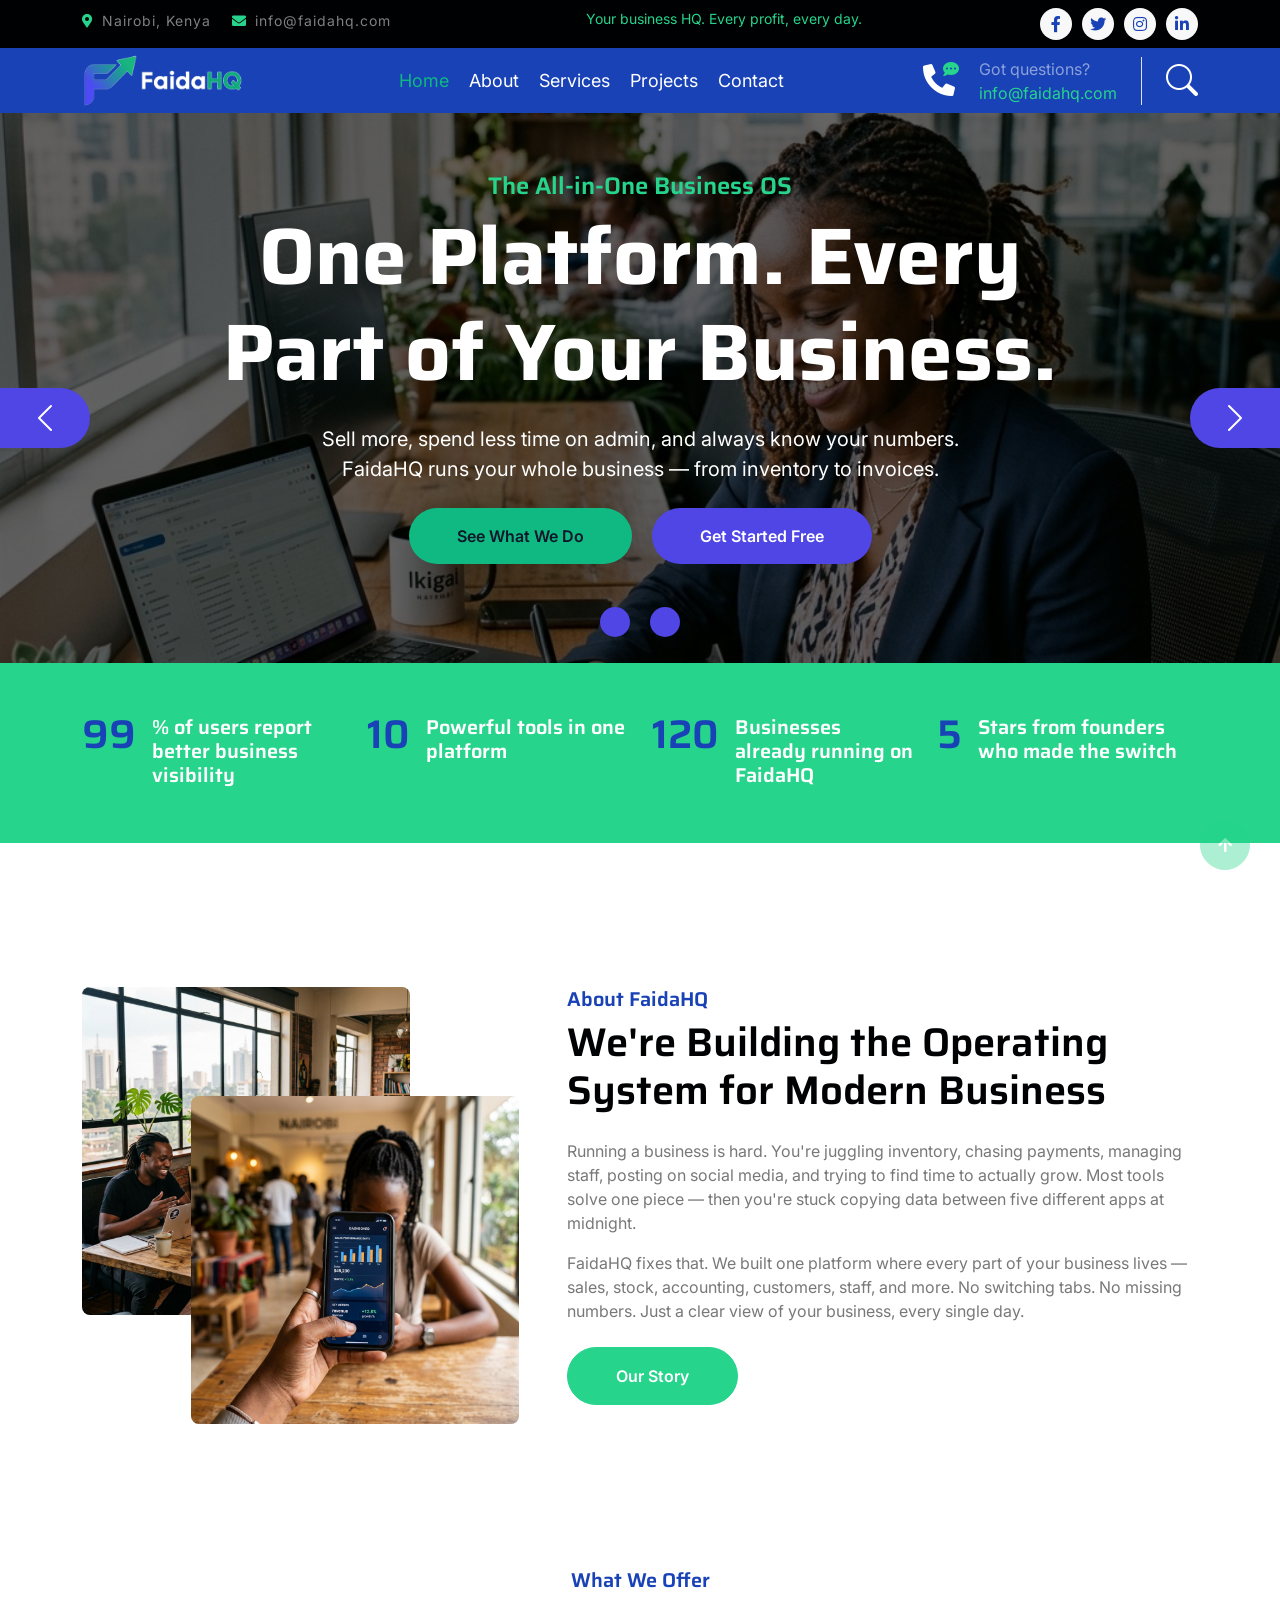
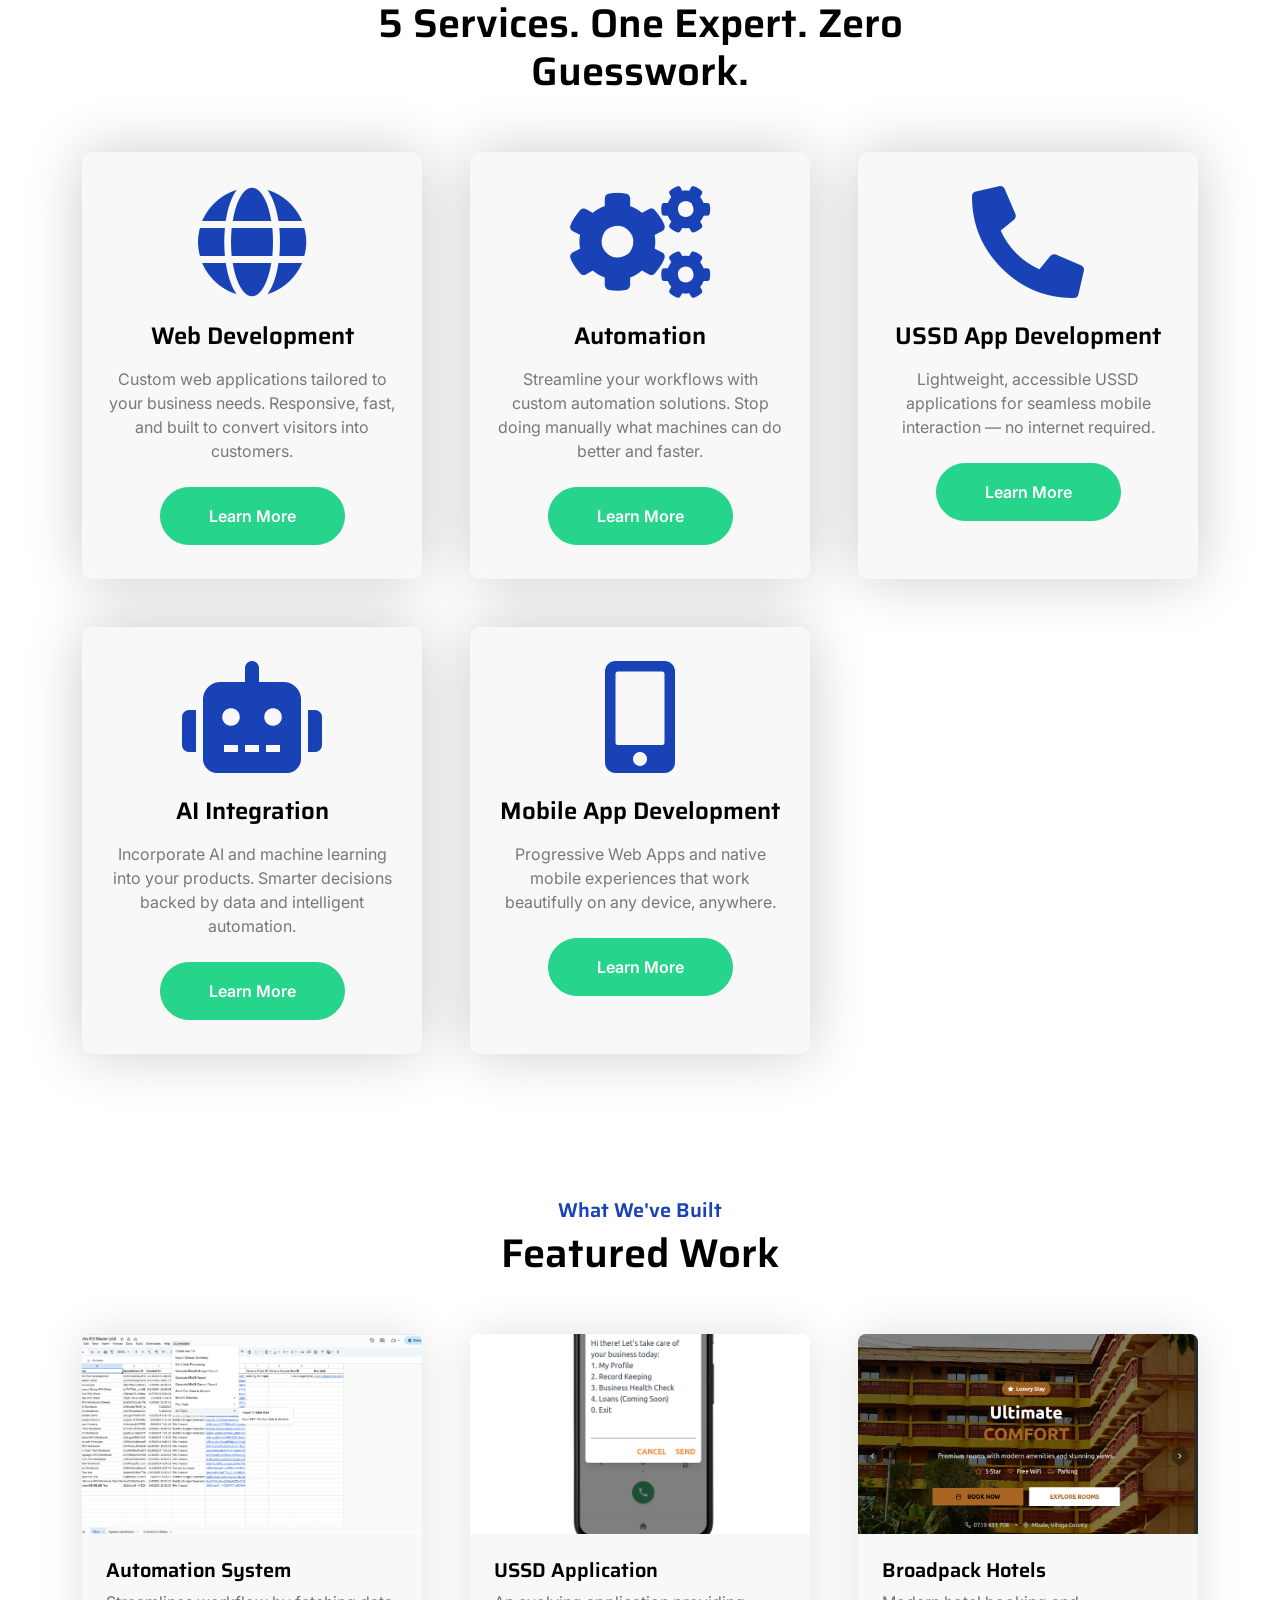
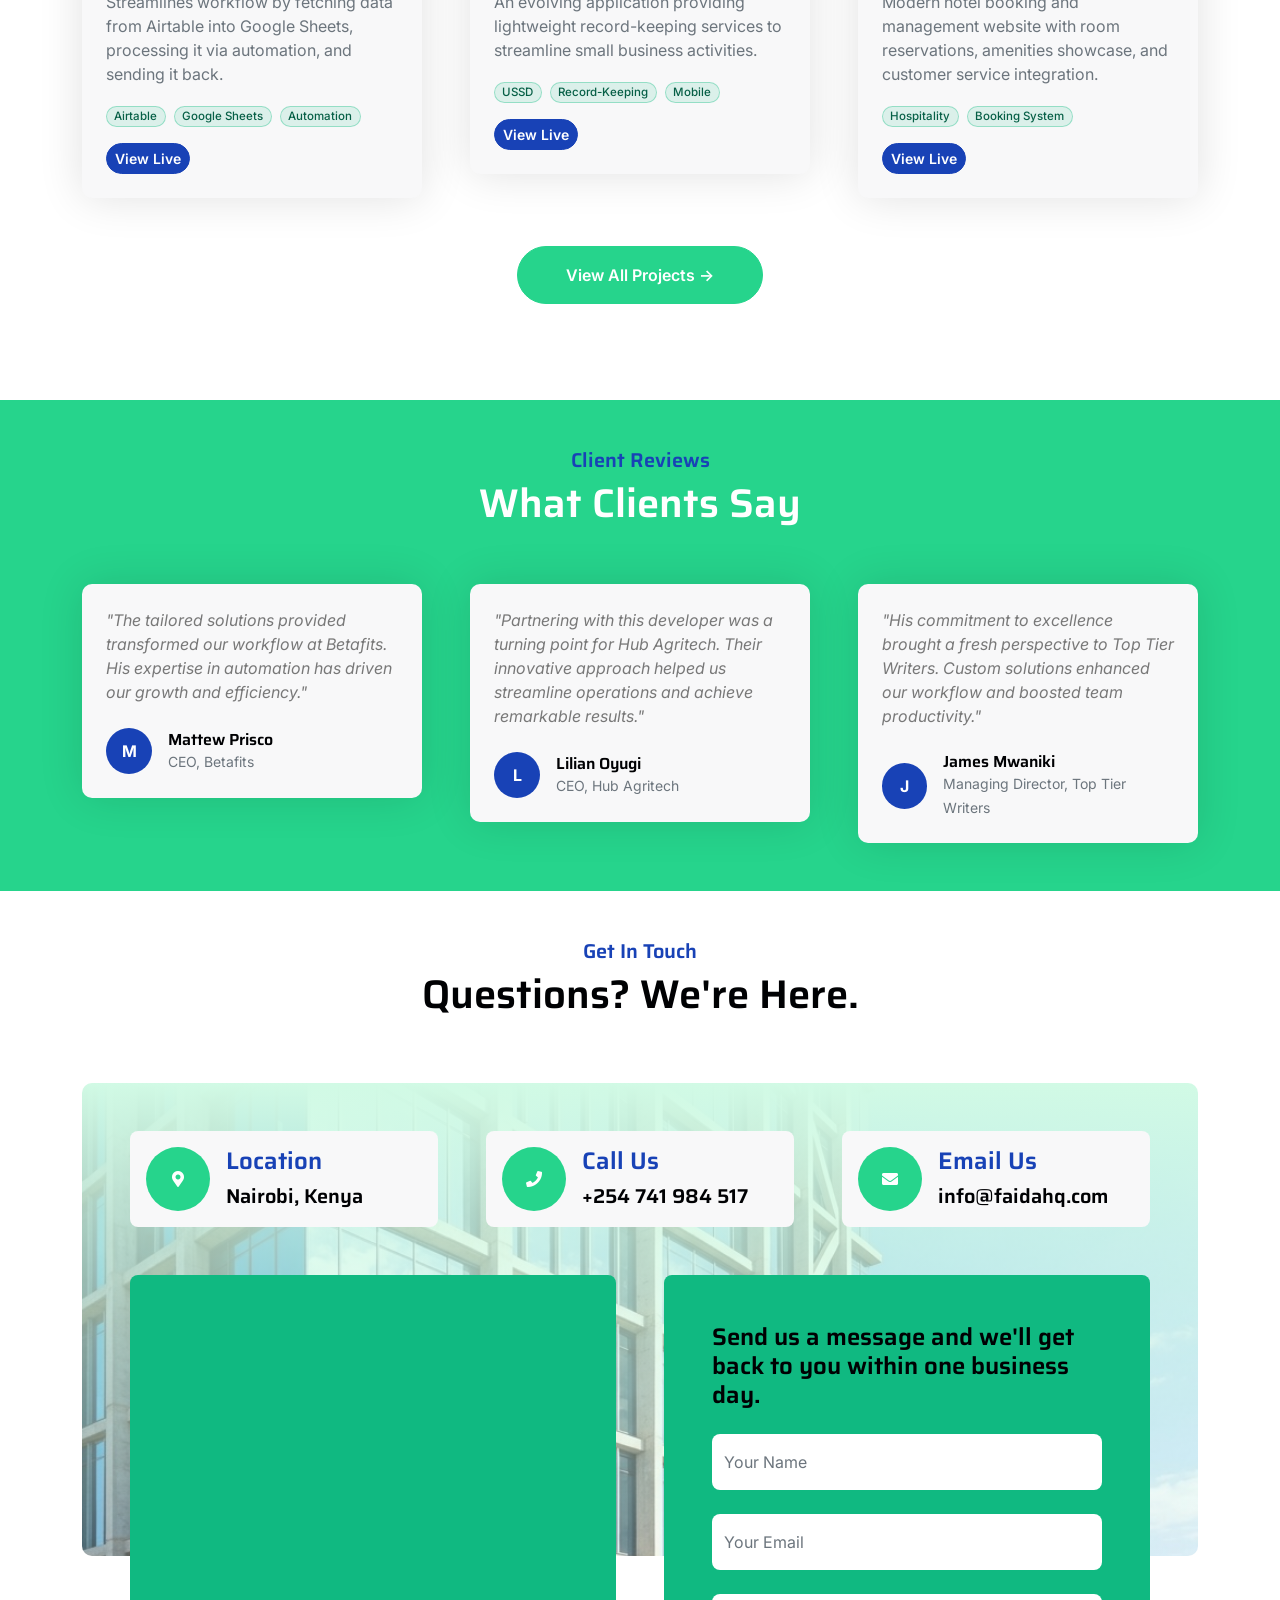
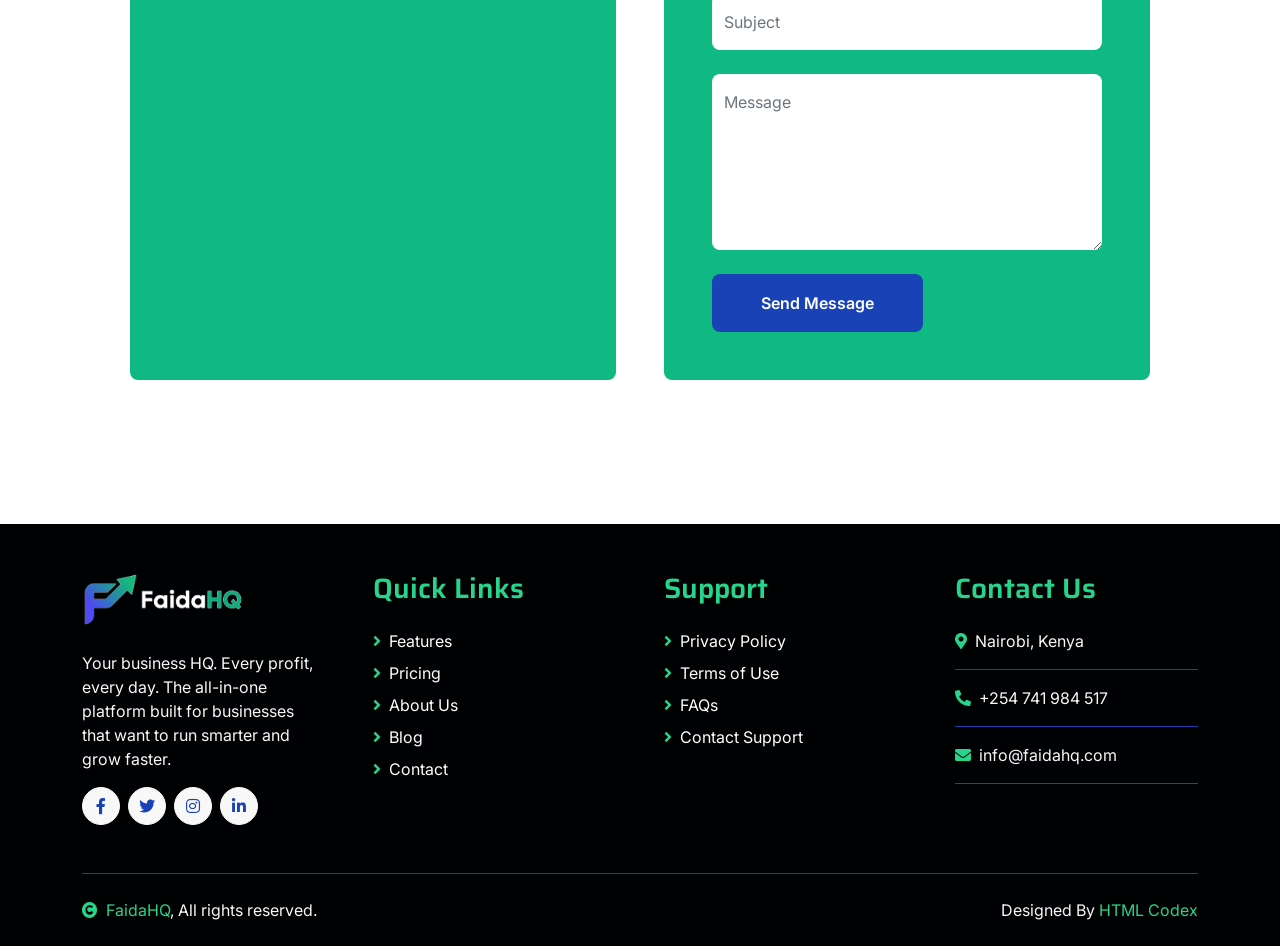
==== commit 106e1318: "Logo generation." ====
--- a/index.html
+++ b/index.html
@@ -12,6 +12,10 @@
          content="FaidaHQ is the all-in-one business operating system. Sell more, automate the boring stuff, and always know your numbers."
          name="description"
       />
+
+      <!-- Favicon -->
+      <link rel="icon" href="/favicon.ico" type="image/x-icon" />
+      <link rel="apple-touch-icon" href="/img/apple-touch-icon.png" />
 
       <!-- Google Web Fonts -->
       <link rel="preconnect" href="https://fonts.googleapis.com" />
--- a/css/style.css
+++ b/css/style.css
@@ -546,4 +546,111 @@
     .services-inner .services-item p { font-size: 0.9rem; }
 }
 
-/*** Mobile Responsive End ***/+/*** Mobile Responsive End ***/
+
+
+/*** Project & Service Card Improvements Start ***/
+
+/* 1. Unscoped base card — applies everywhere .services-item is used */
+.services-item {
+    box-shadow: 0 0 45px rgba(0, 0, 0, .12);
+    border-radius: 10px;
+    position: relative;
+    transition: transform .3s ease, box-shadow .3s ease;
+}
+
+/* overflow:hidden only where images need clipping — NOT on service-list icon cards
+   (avoids clipping the ::after overlay animation on /service/ page) */
+.project-card .services-item,
+.service-sidebar-card {
+    overflow: hidden;
+}
+
+/* 2. Hover lift — scoped to project cards only */
+.project-card .services-item:hover {
+    transform: translateY(-6px);
+    box-shadow: 0 16px 48px rgba(79, 70, 229, .18);
+}
+
+/* 3. Badge chip style — overrides Bootstrap solid green without any HTML changes */
+.badge.bg-secondary {
+    background-color: rgba(16, 185, 129, .12) !important;
+    color: #065f46 !important;
+    border: 1px solid rgba(16, 185, 129, .35);
+    font-weight: 500;
+    font-size: 0.72rem;
+    padding: .35em .65em;
+    border-radius: 20px;
+}
+
+/* 4. Category tag overlaid on card image top-left */
+.card-category-tag {
+    position: absolute;
+    top: 12px;
+    left: 12px;
+    z-index: 3;
+    font-size: 0.68rem;
+    font-weight: 700;
+    letter-spacing: .04em;
+    text-transform: uppercase;
+    padding: .28em .7em;
+    border-radius: 20px;
+    pointer-events: none;
+    color: #fff;
+    line-height: 1.4;
+}
+.card-category-tag.cat-web        { background-color: rgba(79, 70, 229, .85); }
+.card-category-tag.cat-automation { background-color: rgba(234, 88, 12, .85); }
+.card-category-tag.cat-ussd       { background-color: rgba(124, 58, 237, .85); }
+.card-category-tag.cat-mobile     { background-color: rgba(6, 182, 212, .85); }
+
+/* 5a. Service sidebar top accent border */
+.service-sidebar-card {
+    border-top: 4px solid var(--bs-primary);
+}
+
+/* 5b. Service sidebar icon circle */
+.service-icon-circle {
+    display: inline-flex;
+    align-items: center;
+    justify-content: center;
+    width: 120px;
+    height: 120px;
+    border-radius: 50%;
+    background: rgba(79, 70, 229, .08);
+    border: 2px solid rgba(79, 70, 229, .18);
+    margin-bottom: 1.5rem;
+}
+.service-icon-circle .fa-7x {
+    font-size: 3.2rem;
+    margin-bottom: 0 !important;
+}
+
+/* 5c. Sidebar feature list with FA checkmarks via pseudo-element */
+.service-feature-list {
+    list-style: none;
+    padding-left: 0;
+}
+.service-feature-list li {
+    padding: .3rem 0 .3rem 1.75rem;
+    position: relative;
+}
+.service-feature-list li::before {
+    content: "\f00c";
+    font-family: "Font Awesome 5 Free";
+    font-weight: 900;
+    color: var(--bs-secondary);
+    position: absolute;
+    left: 0;
+    top: .35rem;
+    font-size: .85rem;
+}
+
+/* 6. Card action area divider */
+.card-actions {
+    border-top: 1px solid rgba(0, 0, 0, .08);
+    padding-top: .75rem;
+    margin-top: .25rem;
+}
+
+/*** Project & Service Card Improvements End ***/
